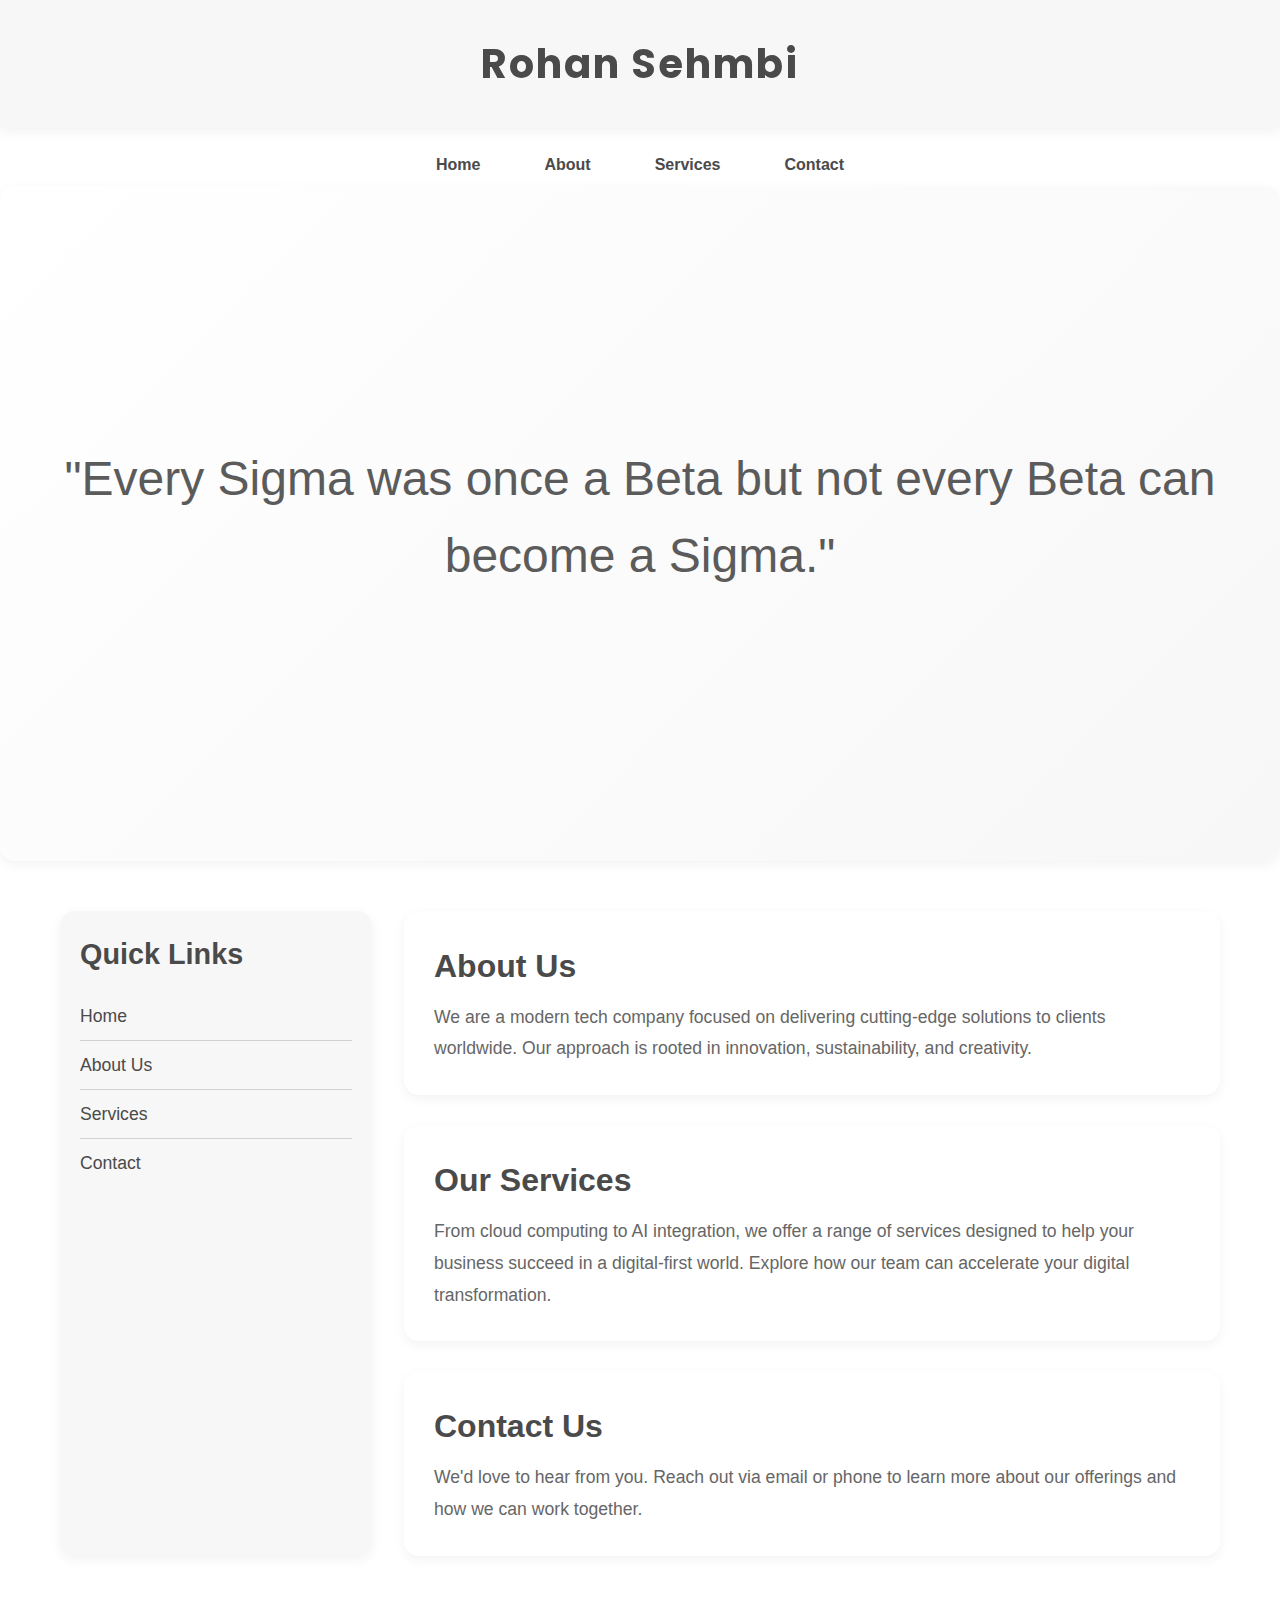
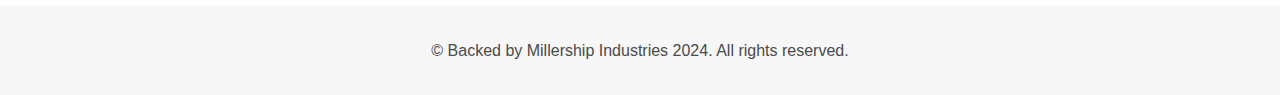
==== index.html @ 0bed46d4 "Update index.html" ====
<!DOCTYPE html>
<html lang="en">
<head>
    <meta charset="UTF-8">
    <meta name="viewport" content="width=device-width, initial-scale=1.0">
    <meta http-equiv="X-UA-Compatible" content="ie=edge">
    <title>Rohan Sehmbi</title>
    
    <!-- Google Fonts -->
    <link href="https://fonts.googleapis.com/css2?family=Poppins:wght@700&display=swap" rel="stylesheet">
    
    <style>
        /* Root Variables */
        :root {
            --primary-color: #FFFFFF;
            --secondary-color: #F7F7F7;
            --accent-color: #4A4A4A;
            --light-gray: #eaeaea;
            --border-color: #D1D1D1;
            --box-shadow: 0px 4px 12px rgba(0, 0, 0, 0.05);
            --transition-speed: 0.4s ease;
        }

        * {
            margin: 0;
            padding: 0;
            box-sizing: border-box;
        }

        body {
            font-family: 'Montserrat', sans-serif;
            background-color: var(--primary-color);
            color: var(--accent-color);
            line-height: 1.6;
        }

        /* Layout Styles */
        header {
            background: var(--secondary-color);
            padding: 2rem;
            text-align: center;
            box-shadow: var(--box-shadow);
            position: sticky;
            top: 0;
            z-index: 1000;
        }

        header h1 {
            font-family: 'Poppins', sans-serif;
            font-weight: 700;
            font-size: 2.5rem;
            color: var(--accent-color);
            letter-spacing: 0.05em;
        }

        /* Navigation */
        nav {
            display: flex;
            justify-content: center;
            gap: 2rem;
            margin-top: 1rem;
        }

        nav a {
            color: var(--accent-color);
            text-decoration: none;
            font-weight: 700;
            padding: 0.5rem 1rem;
            border-radius: 25px;
            transition: background-color var(--transition-speed);
        }

        nav a:hover {
            background-color: var(--light-gray);
        }

        /* Hero Section */
        .hero {
            height: 75vh;
            display: flex;
            align-items: center;
            justify-content: center;
            background: linear-gradient(135deg, var(--primary-color), var(--secondary-color));
            padding: 0 20px;
            position: relative;
        }

        .hero h2 {
            font-size: 3rem;
            font-weight: 400;
            color: var(--accent-color);
            text-align: center;
            opacity: 0.9; /* Less fading for better readability */
        }

        /* Wolf Animation */
        .wolf {
            width: 100px; /* Adjust width as needed */
            height: 100px; /* Adjust height as needed */
            background: url('path/to/wolf-image.png') no-repeat center / contain; /* Replace with actual image URL */
            animation: pulse 2s infinite;
            position: absolute; /* Positioning for better placement */
            bottom: 20%; /* Adjust vertical placement */
            left: 50%; /* Center horizontally */
            transform: translateX(-50%); /* Center horizontally */
        }

        @keyframes pulse {
            0%, 100% {
                transform: scale(1);
            }
            50% {
                transform: scale(1.1);
            }
        }

        /* Main Content Area */
        .container {
            max-width: 1200px;
            margin: 50px auto;
            padding: 0 20px;
            display: flex;
            justify-content: space-between;
            gap: 2rem;
        }

        /* Left Sidebar */
        aside {
            flex: 1;
            background: var(--secondary-color);
            padding: 20px;
            border-radius: 15px;
            box-shadow: var(--box-shadow);
        }

        aside h3 {
            font-size: 1.8rem;
            margin-bottom: 15px;
            color: var(--accent-color);
        }

        aside ul {
            list-style: none;
            padding: 0;
        }

        aside ul li {
            padding: 10px 0;
            border-bottom: 1px solid var(--border-color);
            font-size: 1.1rem;
        }

        aside ul li:last-child {
            border-bottom: none;
        }

        /* Main Content */
        .content {
            flex: 3;
            display: flex;
            flex-direction: column;
            gap: 30px;
        }

        section {
            background: var(--primary-color);
            padding: 30px;
            border-radius: 15px;
            box-shadow: var(--box-shadow);
            transition: transform var(--transition-speed);
        }

        section:hover {
            transform: translateY(-5px);
        }

        section h2 {
            font-size: 2rem;
            margin-bottom: 10px;
        }

        section p {
            font-size: 1.1rem;
            color: #666;
            line-height: 1.8;
        }

        /* Footer */
        footer {
            background: var(--secondary-color);
            padding: 2rem;
            text-align: center;
            margin-top: 50px;
            box-shadow: var(--box-shadow);
        }

        footer p {
            font-size: 1rem;
            color: var(--accent-color);
        }

        /* Responsive Layout */
        @media (max-width: 768px) {
            .container {
                flex-direction: column;
            }

            aside {
                order: 2;
            }
        }
    </style>
</head>
<body>

    <!-- Header -->
    <header id="top">
        <h1>Rohan Sehmbi</h1>
    </header>

    <!-- Navigation Bar -->
    <nav>
        <a href="#home">Home</a>
        <a href="#about">About</a>
        <a href="#services">Services</a>
        <a href="#contact">Contact</a>
    </nav>

    <!-- Hero Section -->
    <section class="hero" id="home">
        <h2>"Every Sigma was once a Beta but not every Beta can become a Sigma."</h2>
        <div class="wolf"></div> <!-- Wolf image integrated here -->
    </section>

    <!-- Main Content Area -->
    <div class="container">
        <!-- Left Sidebar -->
        <aside>
            <h3>Quick Links</h3>
            <ul>
                <li>Home</li>
                <li>About Us</li>
                <li>Services</li>
                <li>Contact</li>
            </ul>
        </aside>

        <!-- Main Content -->
        <div class="content">
            <section id="about">
                <h2>About Us</h2>
                <p>We are a modern tech company focused on delivering cutting-edge solutions to clients worldwide. Our approach is rooted in innovation, sustainability, and creativity.</p>
            </section>

            <section id="services">
                <h2>Our Services</h2>
                <p>From cloud computing to AI integration, we offer a range of services designed to help your business succeed in a digital-first world. Explore how our team can accelerate your digital transformation.</p>
            </section>

            <section id="contact">
                <h2>Contact Us</h2>
                <p>We'd love to hear from you. Reach out via email or phone to learn more about our offerings and how we can work together.</p>
            </section>
        </div>
    </div>

    <!-- Footer -->
    <footer>
        <p>&copy; Backed by Millership Industries 2024. All rights reserved.</p>
    </footer>

</body>
</html>
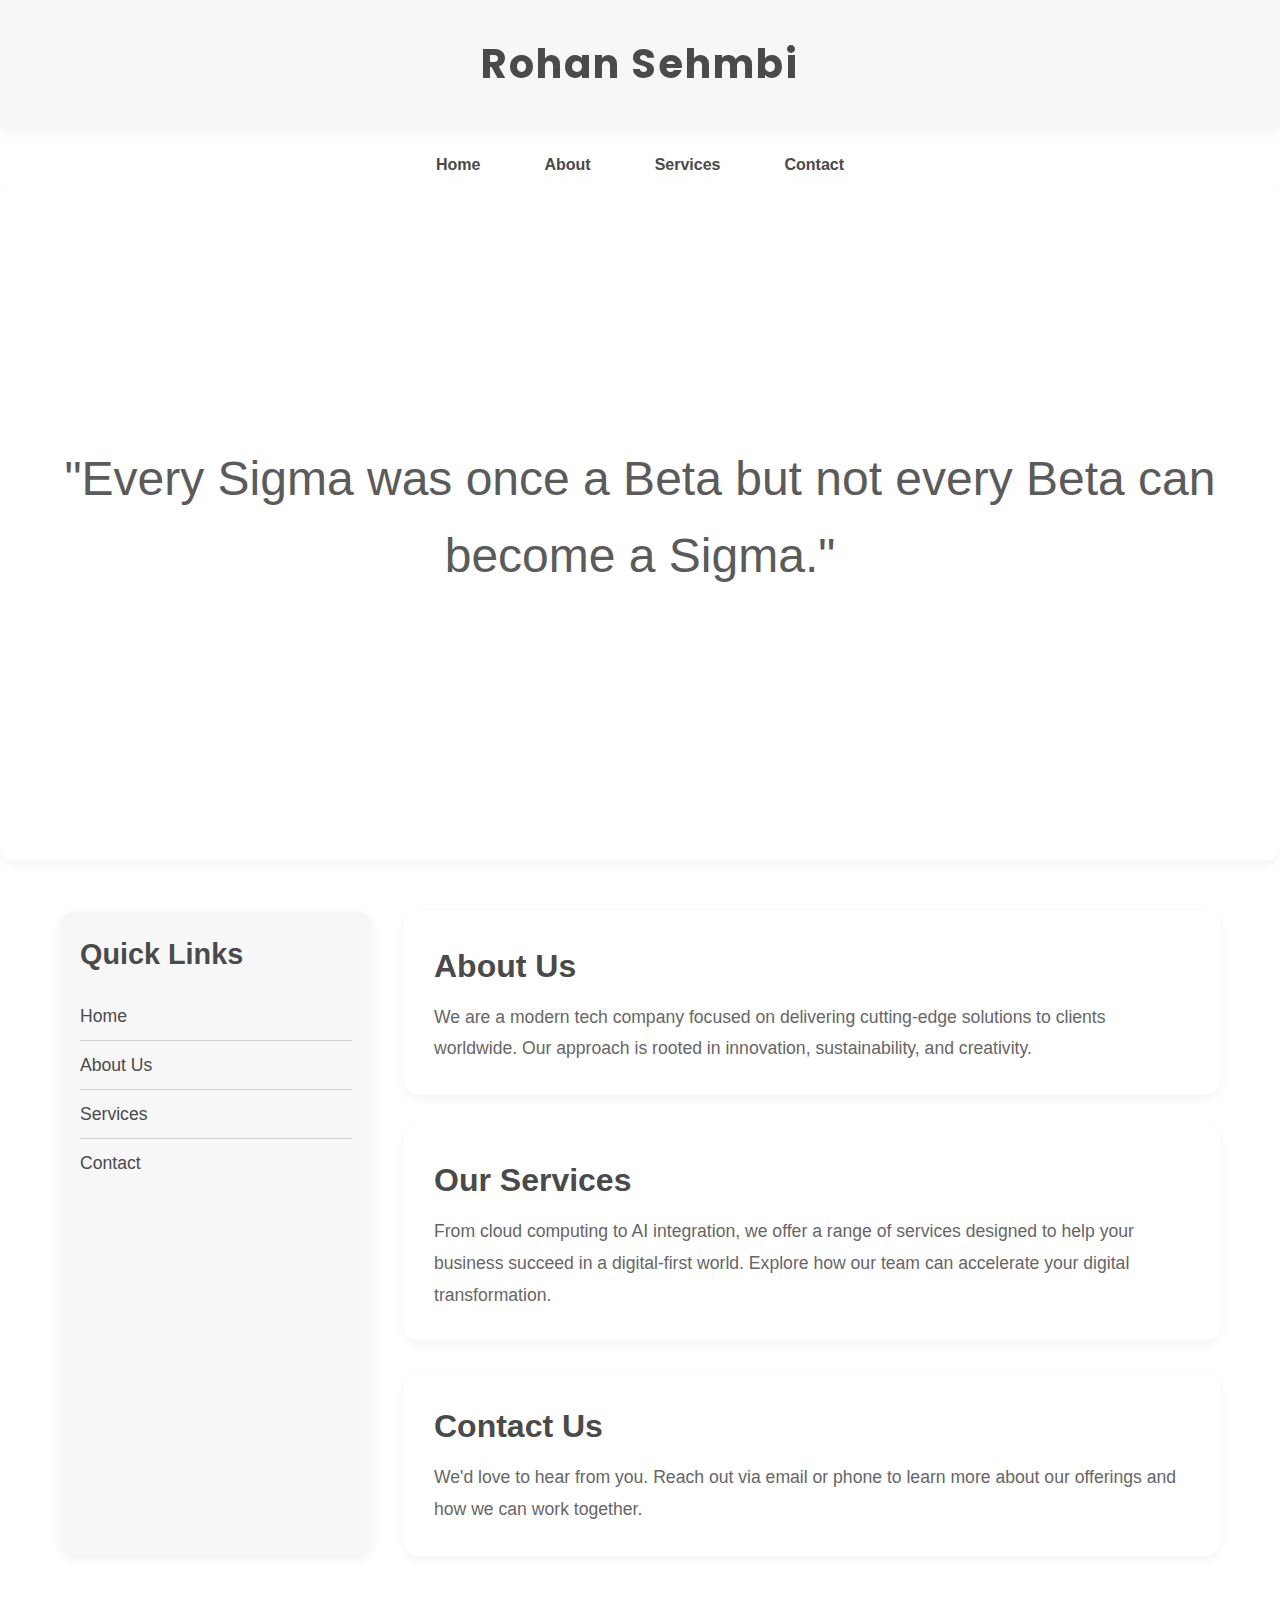
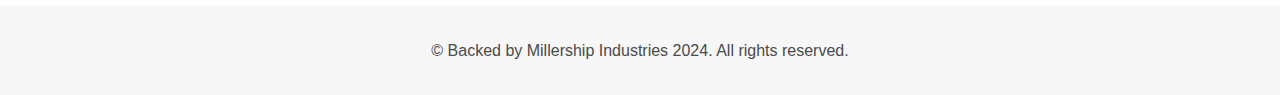
==== commit b4446ba9: "Update index.html" ====
--- a/index.html
+++ b/index.html
@@ -80,9 +80,8 @@
             display: flex;
             align-items: center;
             justify-content: center;
-            background: linear-gradient(135deg, var(--primary-color), var(--secondary-color));
+            position: relative;
             padding: 0 20px;
-            position: relative;
         }
 
         .hero h2 {
@@ -91,27 +90,20 @@
             color: var(--accent-color);
             text-align: center;
             opacity: 0.9; /* Less fading for better readability */
-        }
-
-        /* Wolf Animation */
+            z-index: 1; /* Ensure text is above the background */
+        }
+
+        /* Wolf Image */
         .wolf {
-            width: 100px; /* Adjust width as needed */
-            height: 100px; /* Adjust height as needed */
-            background: url('path/to/wolf-image.png') no-repeat center / contain; /* Replace with actual image URL */
-            animation: pulse 2s infinite;
-            position: absolute; /* Positioning for better placement */
-            bottom: 20%; /* Adjust vertical placement */
-            left: 50%; /* Center horizontally */
-            transform: translateX(-50%); /* Center horizontally */
-        }
-
-        @keyframes pulse {
-            0%, 100% {
-                transform: scale(1);
-            }
-            50% {
-                transform: scale(1.1);
-            }
+            background-image: url('https://t3.ftcdn.net/jpg/05/55/79/96/360_F_555799679_wN07UXTYUdeBPJeb5quYBAloxJ9Wafdn.jpg'); /* New wolf image URL */
+            background-size: cover;
+            background-position: center;
+            position: absolute; /* Positioned absolutely within the hero section */
+            top: 0; /* Aligns to the top of the section */
+            left: 0; /* Aligns to the left of the section */
+            width: 100%; /* Full width */
+            height: 100%; /* Full height */
+            z-index: -1; /* Places the image behind the text */
         }
 
         /* Main Content Area */
@@ -271,5 +263,3 @@
 
 </body>
 </html>
-
-
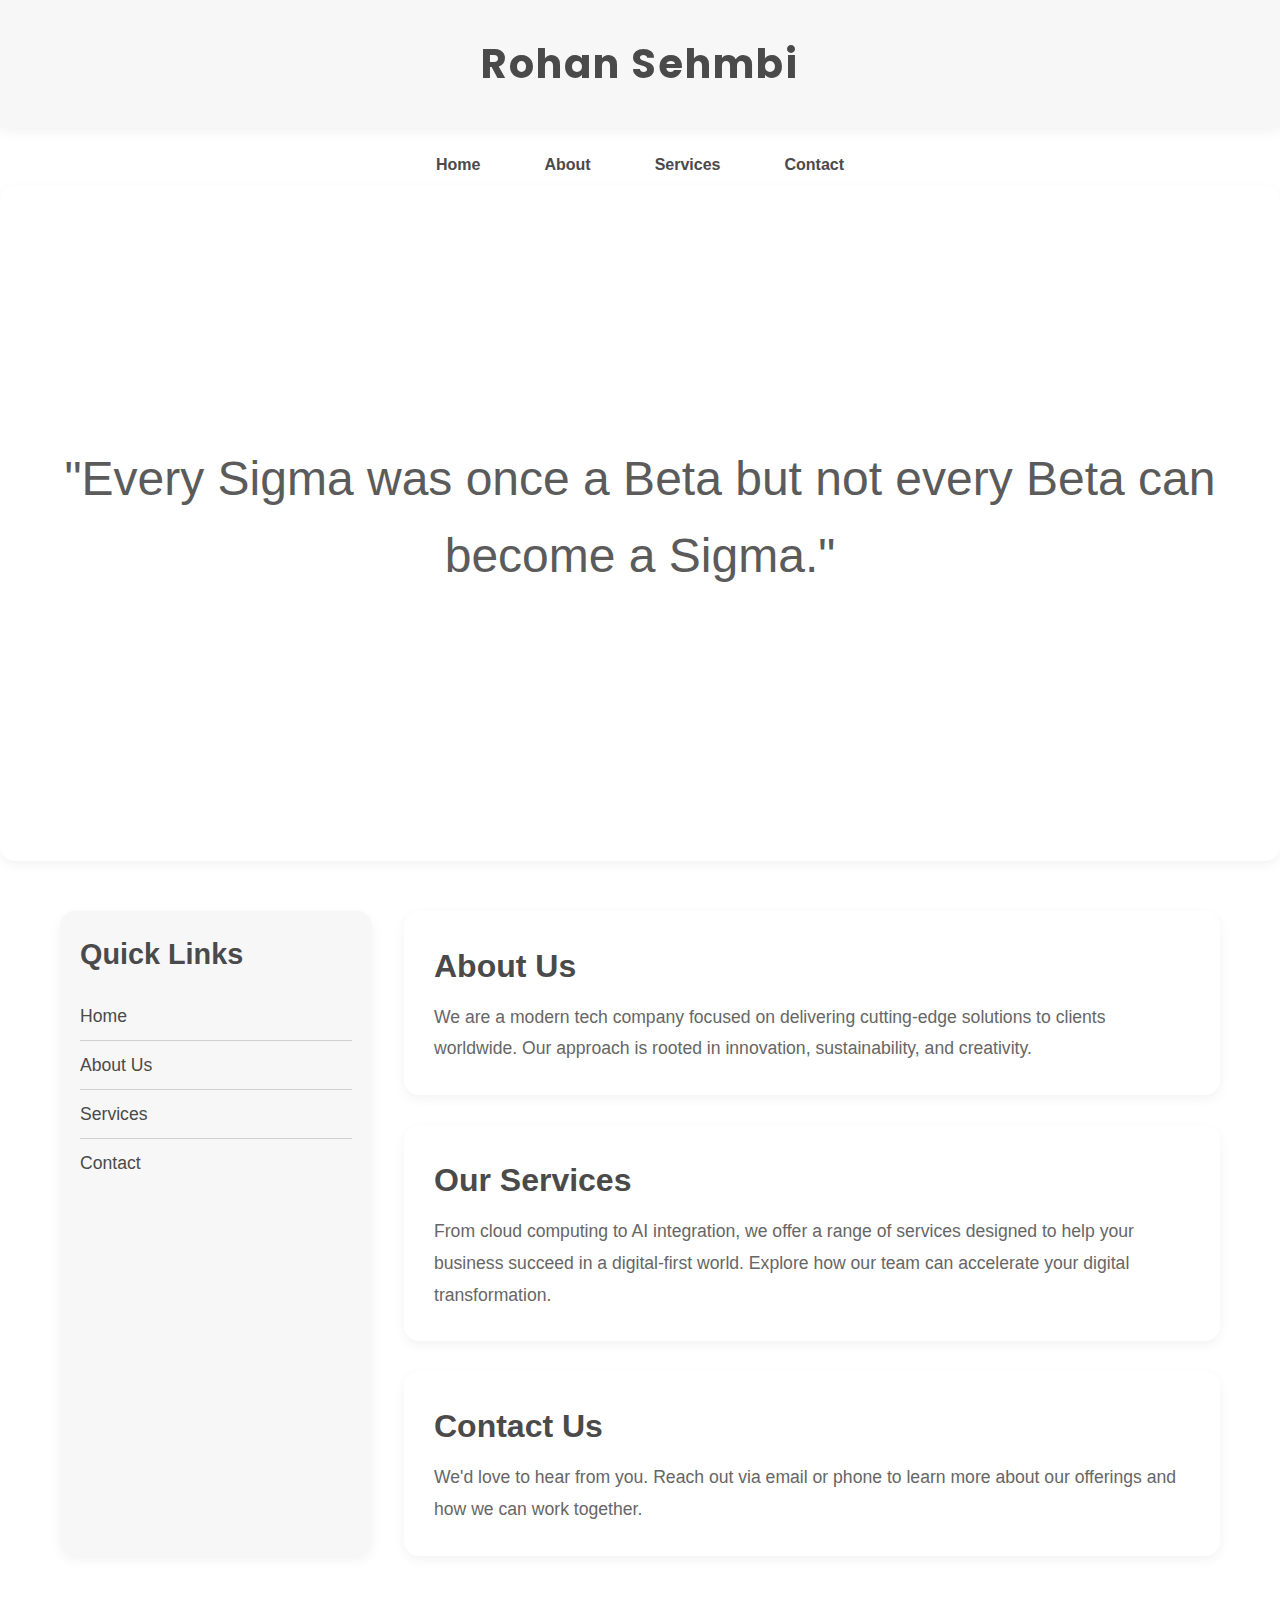
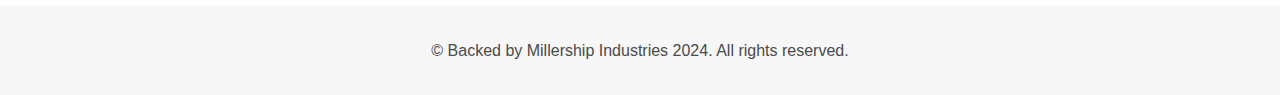
==== commit aec084a7: "Update index.html" ====
--- a/index.html
+++ b/index.html
@@ -155,11 +155,9 @@
         }
 
         section {
-            background: var(--primary-color);
             padding: 30px;
             border-radius: 15px;
             box-shadow: var(--box-shadow);
-            transition: transform var(--transition-speed);
         }
 
         section:hover {
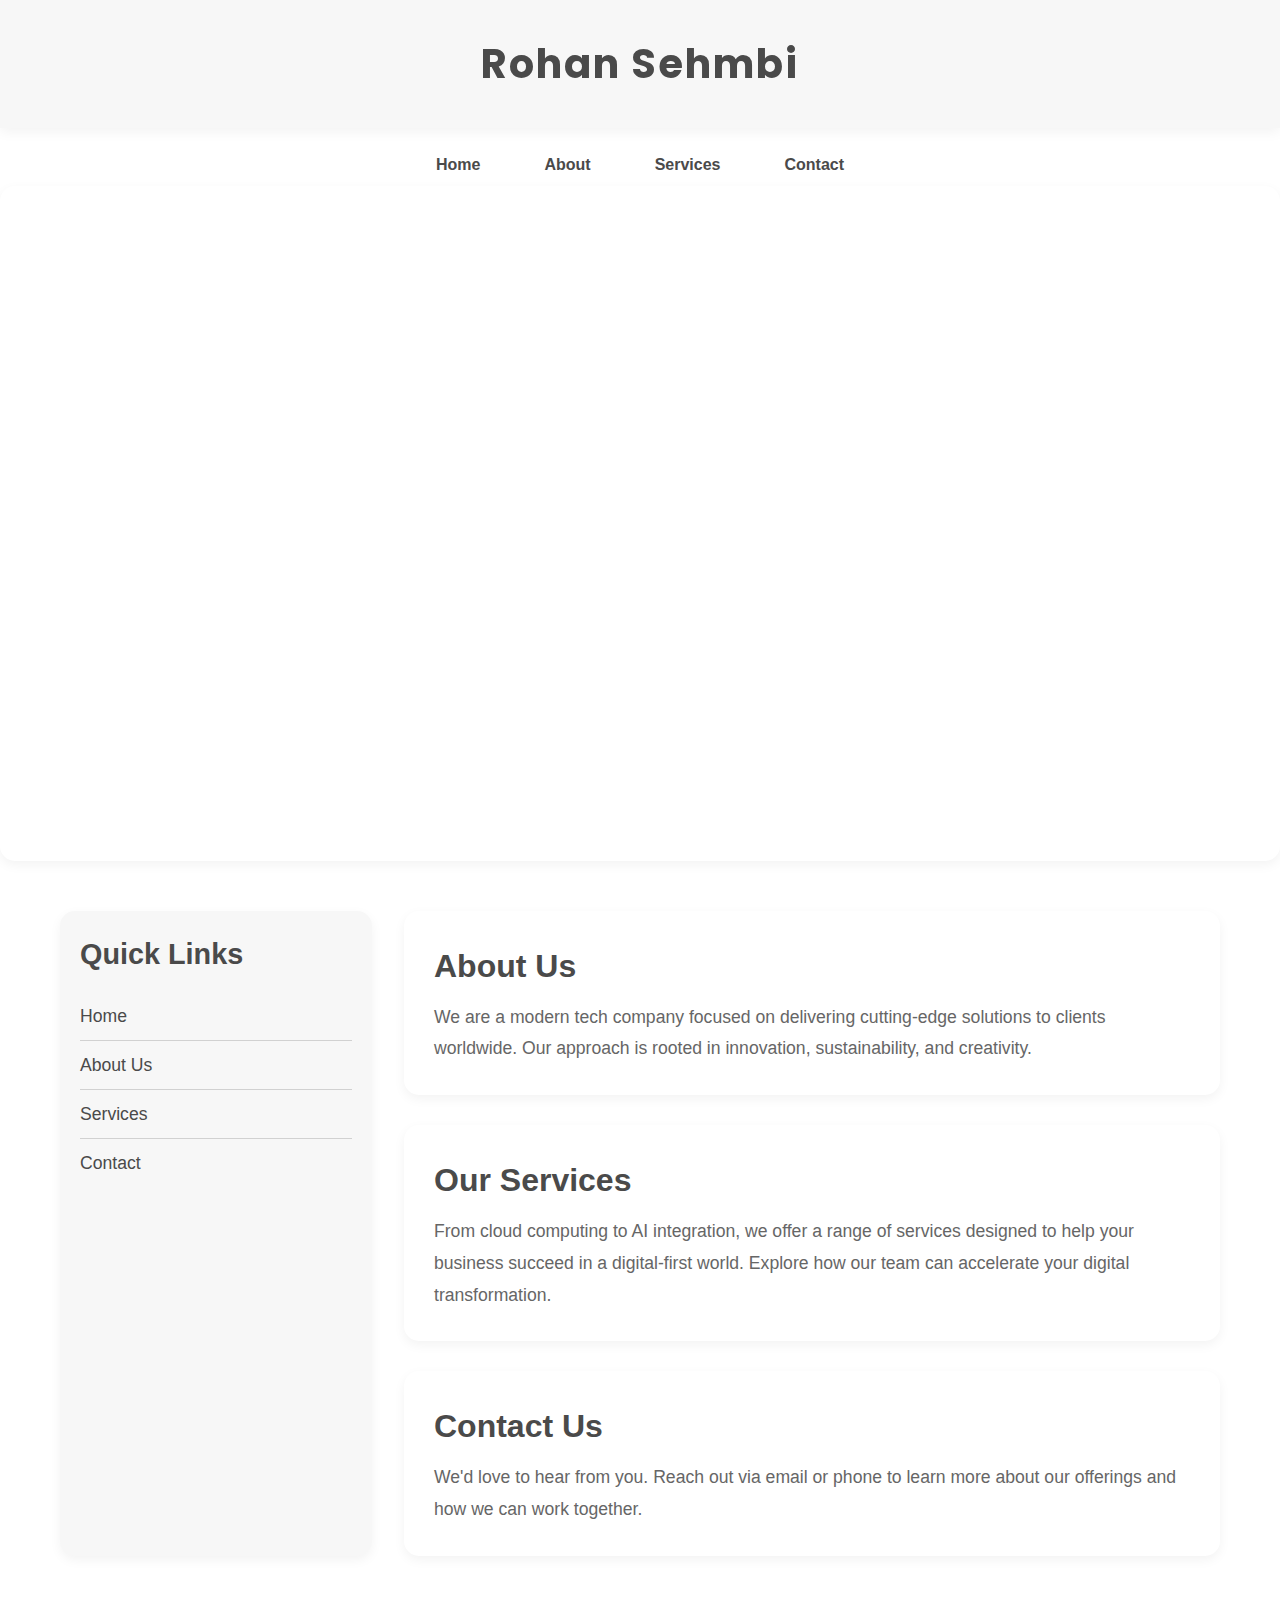
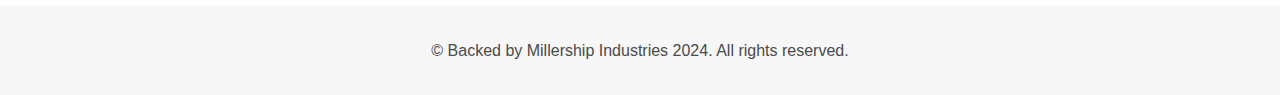
==== commit b577aa5c: "Update index.html" ====
--- a/index.html
+++ b/index.html
@@ -218,7 +218,7 @@
 
     <!-- Hero Section -->
     <section class="hero" id="home">
-        <h2>"Every Sigma was once a Beta but not every Beta can become a Sigma."</h2>
+        <h2 style="color: white;">"Every Sigma was once a Beta but not every Beta can become a Sigma."</h2>
         <div class="wolf"></div> <!-- Wolf image integrated here -->
     </section>
 
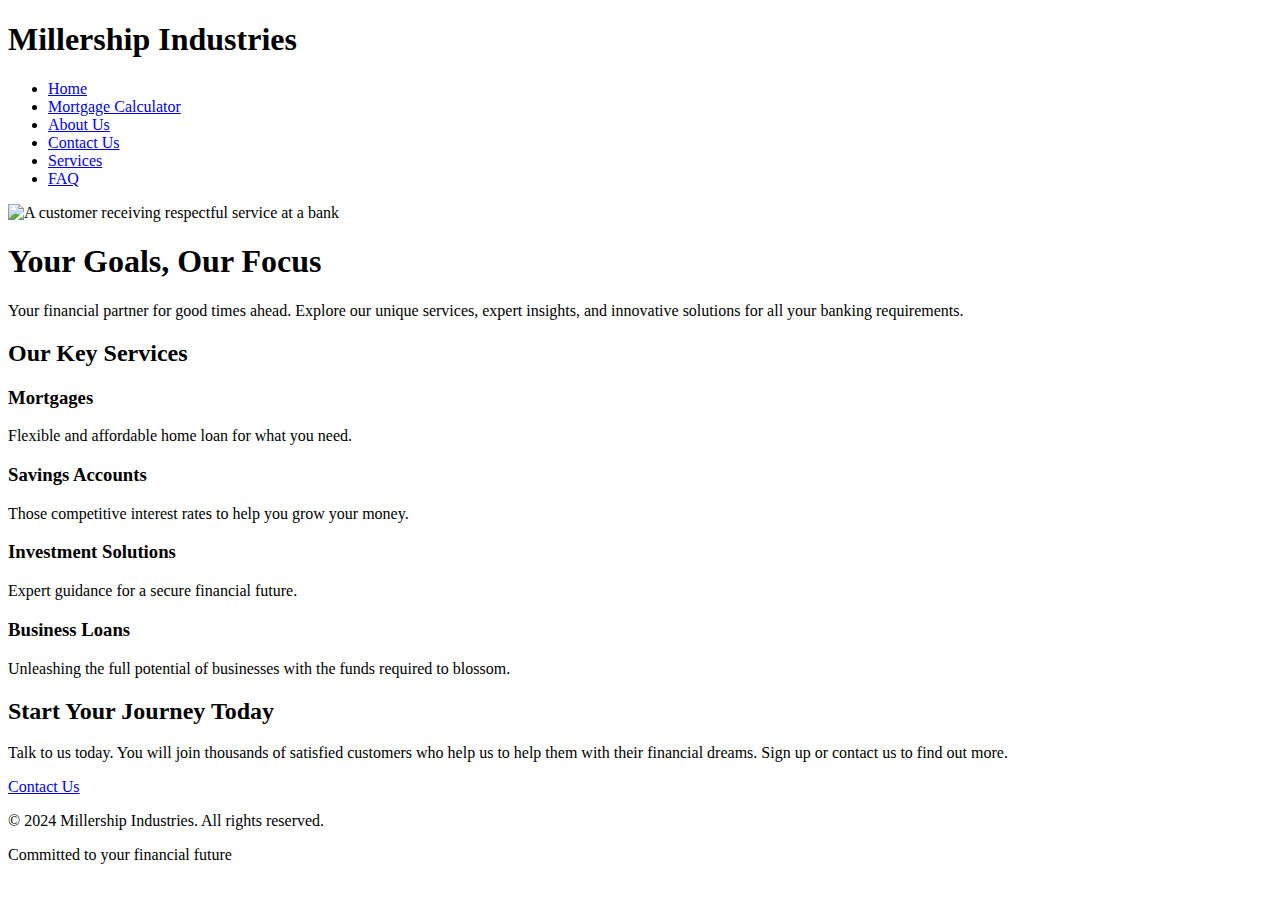
==== commit 13f95b37: "Add files via upload" ====
--- a/index.html
+++ b/index.html
@@ -1,263 +1,79 @@
-<!DOCTYPE html>
-<html lang="en">
-<head>
-    <meta charset="UTF-8">
-    <meta name="viewport" content="width=device-width, initial-scale=1.0">
-    <meta http-equiv="X-UA-Compatible" content="ie=edge">
-    <title>Rohan Sehmbi</title>
-    
-    <!-- Google Fonts -->
-    <link href="https://fonts.googleapis.com/css2?family=Poppins:wght@700&display=swap" rel="stylesheet">
-    
-    <style>
-        /* Root Variables */
-        :root {
-            --primary-color: #FFFFFF;
-            --secondary-color: #F7F7F7;
-            --accent-color: #4A4A4A;
-            --light-gray: #eaeaea;
-            --border-color: #D1D1D1;
-            --box-shadow: 0px 4px 12px rgba(0, 0, 0, 0.05);
-            --transition-speed: 0.4s ease;
-        }
-
-        * {
-            margin: 0;
-            padding: 0;
-            box-sizing: border-box;
-        }
-
-        body {
-            font-family: 'Montserrat', sans-serif;
-            background-color: var(--primary-color);
-            color: var(--accent-color);
-            line-height: 1.6;
-        }
-
-        /* Layout Styles */
-        header {
-            background: var(--secondary-color);
-            padding: 2rem;
-            text-align: center;
-            box-shadow: var(--box-shadow);
-            position: sticky;
-            top: 0;
-            z-index: 1000;
-        }
-
-        header h1 {
-            font-family: 'Poppins', sans-serif;
-            font-weight: 700;
-            font-size: 2.5rem;
-            color: var(--accent-color);
-            letter-spacing: 0.05em;
-        }
-
-        /* Navigation */
-        nav {
-            display: flex;
-            justify-content: center;
-            gap: 2rem;
-            margin-top: 1rem;
-        }
-
-        nav a {
-            color: var(--accent-color);
-            text-decoration: none;
-            font-weight: 700;
-            padding: 0.5rem 1rem;
-            border-radius: 25px;
-            transition: background-color var(--transition-speed);
-        }
-
-        nav a:hover {
-            background-color: var(--light-gray);
-        }
-
-        /* Hero Section */
-        .hero {
-            height: 75vh;
-            display: flex;
-            align-items: center;
-            justify-content: center;
-            position: relative;
-            padding: 0 20px;
-        }
-
-        .hero h2 {
-            font-size: 3rem;
-            font-weight: 400;
-            color: var(--accent-color);
-            text-align: center;
-            opacity: 0.9; /* Less fading for better readability */
-            z-index: 1; /* Ensure text is above the background */
-        }
-
-        /* Wolf Image */
-        .wolf {
-            background-image: url('https://t3.ftcdn.net/jpg/05/55/79/96/360_F_555799679_wN07UXTYUdeBPJeb5quYBAloxJ9Wafdn.jpg'); /* New wolf image URL */
-            background-size: cover;
-            background-position: center;
-            position: absolute; /* Positioned absolutely within the hero section */
-            top: 0; /* Aligns to the top of the section */
-            left: 0; /* Aligns to the left of the section */
-            width: 100%; /* Full width */
-            height: 100%; /* Full height */
-            z-index: -1; /* Places the image behind the text */
-        }
-
-        /* Main Content Area */
-        .container {
-            max-width: 1200px;
-            margin: 50px auto;
-            padding: 0 20px;
-            display: flex;
-            justify-content: space-between;
-            gap: 2rem;
-        }
-
-        /* Left Sidebar */
-        aside {
-            flex: 1;
-            background: var(--secondary-color);
-            padding: 20px;
-            border-radius: 15px;
-            box-shadow: var(--box-shadow);
-        }
-
-        aside h3 {
-            font-size: 1.8rem;
-            margin-bottom: 15px;
-            color: var(--accent-color);
-        }
-
-        aside ul {
-            list-style: none;
-            padding: 0;
-        }
-
-        aside ul li {
-            padding: 10px 0;
-            border-bottom: 1px solid var(--border-color);
-            font-size: 1.1rem;
-        }
-
-        aside ul li:last-child {
-            border-bottom: none;
-        }
-
-        /* Main Content */
-        .content {
-            flex: 3;
-            display: flex;
-            flex-direction: column;
-            gap: 30px;
-        }
-
-        section {
-            padding: 30px;
-            border-radius: 15px;
-            box-shadow: var(--box-shadow);
-        }
-
-        section:hover {
-            transform: translateY(-5px);
-        }
-
-        section h2 {
-            font-size: 2rem;
-            margin-bottom: 10px;
-        }
-
-        section p {
-            font-size: 1.1rem;
-            color: #666;
-            line-height: 1.8;
-        }
-
-        /* Footer */
-        footer {
-            background: var(--secondary-color);
-            padding: 2rem;
-            text-align: center;
-            margin-top: 50px;
-            box-shadow: var(--box-shadow);
-        }
-
-        footer p {
-            font-size: 1rem;
-            color: var(--accent-color);
-        }
-
-        /* Responsive Layout */
-        @media (max-width: 768px) {
-            .container {
-                flex-direction: column;
-            }
-
-            aside {
-                order: 2;
-            }
-        }
-    </style>
-</head>
-<body>
-
-    <!-- Header -->
-    <header id="top">
-        <h1>Rohan Sehmbi</h1>
-    </header>
-
-    <!-- Navigation Bar -->
-    <nav>
-        <a href="#home">Home</a>
-        <a href="#about">About</a>
-        <a href="#services">Services</a>
-        <a href="#contact">Contact</a>
-    </nav>
-
-    <!-- Hero Section -->
-    <section class="hero" id="home">
-        <h2 style="color: white;">"Every Sigma was once a Beta but not every Beta can become a Sigma."</h2>
-        <div class="wolf"></div> <!-- Wolf image integrated here -->
-    </section>
-
-    <!-- Main Content Area -->
-    <div class="container">
-        <!-- Left Sidebar -->
-        <aside>
-            <h3>Quick Links</h3>
-            <ul>
-                <li>Home</li>
-                <li>About Us</li>
-                <li>Services</li>
-                <li>Contact</li>
-            </ul>
-        </aside>
-
-        <!-- Main Content -->
-        <div class="content">
-            <section id="about">
-                <h2>About Us</h2>
-                <p>We are a modern tech company focused on delivering cutting-edge solutions to clients worldwide. Our approach is rooted in innovation, sustainability, and creativity.</p>
-            </section>
-
-            <section id="services">
-                <h2>Our Services</h2>
-                <p>From cloud computing to AI integration, we offer a range of services designed to help your business succeed in a digital-first world. Explore how our team can accelerate your digital transformation.</p>
-            </section>
-
-            <section id="contact">
-                <h2>Contact Us</h2>
-                <p>We'd love to hear from you. Reach out via email or phone to learn more about our offerings and how we can work together.</p>
-            </section>
-        </div>
-    </div>
-
-    <!-- Footer -->
-    <footer>
-        <p>&copy; Backed by Millership Industries 2024. All rights reserved.</p>
-    </footer>
-
-</body>
-</html>
+<!DOCTYPE html>
+<html lang="en">
+<head>
+  <meta charset="UTF-8">
+  <meta name="viewport" content="width=device-width, initial-scale=1.0">
+  <title>Millership Industries</title>
+  <link rel="stylesheet" href="style.css">
+</head>
+<body>
+
+  <!-- Header -->
+  <header>
+    <div class="logo">
+      <h1>Millership Industries</h1>
+    </div>
+    <nav class="navbar">
+      <ul>
+        <li><a href="home.html">Home</a></li>
+        <li><a href="mortgage.html">Mortgage Calculator</a></li>
+        <li><a href="about.html">About Us</a></li>
+        <li><a href="contact.html">Contact Us</a></li>
+        <li><a href="services.html">Services</a></li>
+        <li><a href="faq.html">FAQ</a></li>
+      </ul>
+    </nav>
+  </header>
+
+  <!-- Main Content -->
+  <main>
+    
+    <!-- Hero Section -->
+    <section class="hero">
+      <img src="pic.jpg" alt="A customer receiving respectful service at a bank" class="hero-image">
+      <div class="hero-text">
+        <h1>Your Goals, Our Focus</h1>
+        <p>Your financial partner for good times ahead. Explore our unique services, expert insights, and innovative solutions for all your banking requirements.</p>
+      </div>
+    </section>
+
+    <!-- Services Section -->
+    <section class="services">
+      <h2>Our Key Services</h2>
+      <div class="service-cards">
+        <div class="service-card">
+          <h3>Mortgages</h3>
+          <p>Flexible and affordable home loan for what you need.</p>
+        </div>
+        <div class="service-card">
+          <h3>Savings Accounts</h3>
+          <p>Those competitive interest rates to help you grow your money.</p>
+        </div>
+        <div class="service-card">
+          <h3>Investment Solutions</h3>
+          <p>Expert guidance for a secure financial future.</p>
+        </div>
+        <div class="service-card">
+          <h3>Business Loans</h3>
+          <p>Unleashing the full potential of businesses with the funds required to blossom.</p>
+        </div>
+      </div>
+    </section>
+
+    <!-- CTA Section -->
+    <section class="cta">
+      <h2>Start Your Journey Today</h2>
+      <p>Talk to us today. You will join thousands of satisfied customers who help us to help them with their financial dreams. Sign up or contact us to find out more.</p>
+      <a href="contact.html" class="button">Contact Us</a>
+    </section>
+    
+  </main>
+
+  <!-- Footer -->
+  <footer>
+    <p>&copy; 2024 Millership Industries. All rights reserved.</p>
+    <p>Committed to your financial future</p>
+  </footer>
+
+</body>
+</html>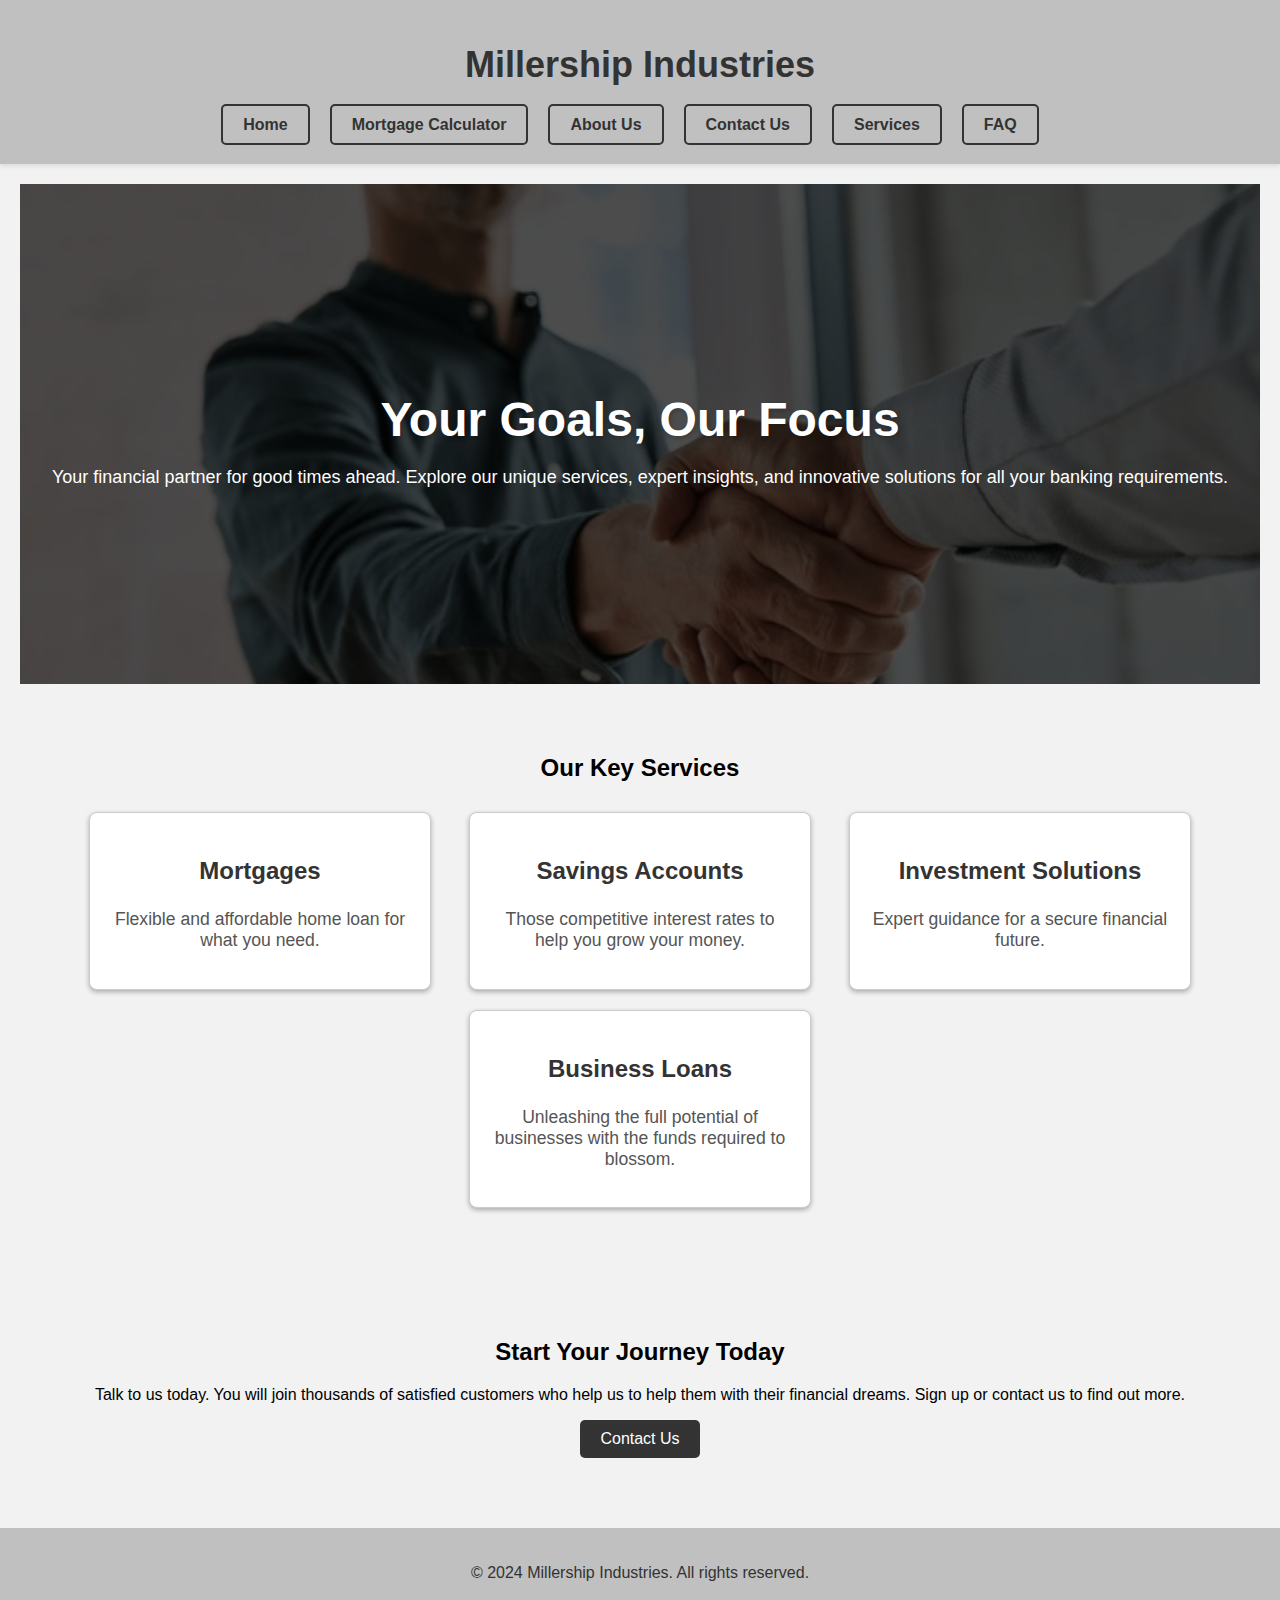
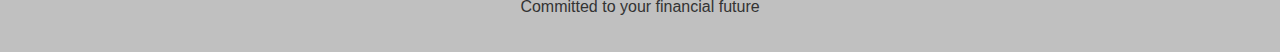
==== commit 0600d9b7: "Update index.html" ====
--- a/index.html
+++ b/index.html
@@ -15,7 +15,7 @@
     </div>
     <nav class="navbar">
       <ul>
-        <li><a href="home.html">Home</a></li>
+        <li><a href="index.html">Home</a></li>
         <li><a href="mortgage.html">Mortgage Calculator</a></li>
         <li><a href="about.html">About Us</a></li>
         <li><a href="contact.html">Contact Us</a></li>
@@ -76,4 +76,4 @@
   </footer>
 
 </body>
-</html>+</html>
--- a/style.css
+++ b/style.css
@@ -0,0 +1,296 @@
+body {
+    font-family: Arial, sans-serif;
+    margin: 0;
+    padding: 0;
+    background-color: #F2F2F2; /* Light Gray */
+}
+
+/* Header */
+header {
+    background-color: #C0C0C0; /* Silver */
+    color: #333333; /* Dark Gray */
+    padding: 20px;
+    box-shadow: 0px 2px 5px rgba(0, 0, 0, 0.1);
+}
+
+.logo h1 {
+    text-align: center;
+    font-size: 36px;
+    font-weight: bold;
+    color: #333333;
+    margin-bottom: 20px;
+}
+
+/* Navigation Bar */
+nav {
+    background-color: #C0C0C0;
+    padding: 10px;
+}
+
+nav ul {
+    list-style-type: none;
+    margin: 0;
+    padding: 0;
+    display: flex;
+    justify-content: center;
+}
+
+nav li {
+    margin-right: 20px;
+}
+
+nav a {
+    color: #333333;
+    text-decoration: none;
+    font-weight: bold;
+    padding: 10px 20px;
+    border: 2px solid #333333;
+    border-radius: 5px;
+    transition: background-color 0.3s, color 0.3s;
+}
+
+nav a:hover {
+    background-color: #333333;
+    color: #fff;
+}
+
+/* Main Content */
+main {
+    padding: 20px;
+}
+
+/* Hero Section */
+.hero {
+    position: relative;
+    height: 500px;
+    background-image: url('hero-image.jpg');
+    background-size: cover;
+    background-position: center;
+    display: flex;
+    align-items: center;
+    justify-content: center;
+    color: #fff;
+    text-align: center;
+    background-color: rgba(0, 0, 0, 0.7);
+}
+
+.hero-image {
+    width: 100%;
+    height: 100%;
+    position: absolute;
+    top: 0;
+    left: 0;
+    object-fit: cover;
+    z-index: -1;
+}
+
+.hero-text {
+    position: relative;
+    z-index: 1;
+}
+
+.hero h1 {
+    font-size: 48px;
+    margin-bottom: 20px;
+    text-shadow: 2px 2px 4px rgba(0, 0, 0, 0.2);
+}
+
+.hero p {
+    font-size: 18px;
+    margin-bottom: 20px;
+}
+
+/* Buttons */
+.hero a,
+.button {
+    background-color: #333333;
+    color: #fff;
+    padding: 10px 20px;
+    border-radius: 5px;
+    text-decoration: none;
+    display: inline-block;
+    cursor: pointer;
+    transition: background-color 0.3s ease;
+}
+
+.hero a:hover,
+.button:hover {
+    background-color: #555;
+}
+
+/* Calculator Section */
+.calculator {
+    padding: 40px;
+    background-color: #fff;
+    border: 1px solid #ccc;
+    border-radius: 10px;
+    margin: 20px auto;
+    max-width: 600px;
+    box-shadow: 0 2px 5px rgba(0, 0, 0, 0.1);
+}
+
+.calculator h2 {
+    text-align: center;
+    margin-bottom: 20px;
+    font-size: 24px;
+    color: #333;
+}
+
+.form-group {
+    margin-bottom: 20px;
+}
+
+label {
+    display: block;
+    margin-bottom: 8px;
+    font-weight: bold;
+    color: #555;
+}
+
+input[type="number"] {
+    padding: 10px;
+    border: 1px solid #ccc;
+    border-radius: 5px;
+    width: 100%;
+    box-sizing: border-box;
+    font-size: 16px;
+    transition: border-color 0.3s ease;
+}
+
+input[type="number"]:focus {
+    border-color: #666;
+    outline: none;
+}
+
+/* Calculate Button with Hover Effect */
+button {
+    margin: 20px auto;
+    background-color: #333;
+    color: #fff;
+    padding: 12px 25px;
+    border: none;
+    border-radius: 5px;
+    font-size: 16px;
+    transition: background-color 0.3s ease, transform 0.3s ease;
+}
+
+/* Hover Effect for the Calculate Button */
+button:hover {
+    background-color: #555; /* Change the background color when hovered */
+    transform: scale(1.05);  /* Slightly increase the button size */
+}
+
+/* Services Section */
+.services {
+    background-color: #F2F2F2;
+    padding: 50px;
+    text-align: center;
+}
+
+.service-cards {
+    display: flex;
+    justify-content: space-around;
+    flex-wrap: wrap;
+}
+
+.service-card {
+    border: 1px solid #ccc;
+    padding: 20px;
+    margin: 10px;
+    width: 300px;
+    box-shadow: 0 2px 5px rgba(0, 0, 0, 0.3);
+    background-color: #fff;
+    border-radius: 8px;
+    transition: transform 0.3s ease, box-shadow 0.3s ease;
+    cursor: pointer;
+}
+
+.service-card:hover {
+    transform: translateY(-10px); /* Lifts the card */
+    box-shadow: 0 8px 15px rgba(0, 0, 0, 0.2); /* Adds a shadow effect */
+}
+
+.service-card h3 {
+    font-size: 1.5em;
+    color: #333;
+}
+
+.service-card p {
+    font-size: 1.1em;
+    color: #555;
+}
+
+/* Call-to-Action Section */
+.cta {
+    background-color: #F2F2F2;
+    padding: 50px;
+    text-align: center;
+}
+
+/* FAQ Section Styling */
+.faq {
+    padding: 40px;
+    background-color: white;
+    margin: 40px 10%;
+    border-radius: 8px;
+    box-shadow: 0px 4px 15px rgba(0, 0, 0, 0.1);
+}
+
+.faq-item {
+    margin-bottom: 25px;
+    padding: 20px;
+    border: 1px solid #ddd;
+    border-radius: 5px;
+    background-color: #fafafa;
+    transition: background-color 0.3s ease;
+}
+
+.faq-item:hover {
+    background-color: #f1f1f1; /* Light hover effect */
+}
+
+.faq-item h3 {
+    font-size: 1.5em;
+    margin-bottom: 10px;
+    color: #333;
+}
+
+.faq-item p {
+    font-size: 1.1em;
+    color: #555;
+}
+
+/* Hide FAQ answers initially */
+.faq-answer {
+    display: none; /* Hide FAQ answers by default */
+}
+
+/* Footer */
+footer {
+    background-color: #C0C0C0; /* Same gray as header and navigation */
+    color: #333333;
+    text-align: center;
+    padding: 20px;
+}
+
+/* Progress Bar */
+#progressBar {
+    width: 100%;
+    background-color: #e0e0e0;
+    height: 20px;
+    border-radius: 10px;
+    margin-top: 20px;
+}
+
+#progressBarInner {
+    height: 100%;
+    width: 0%;
+    background-color: #4caf50;
+    border-radius: 10px;
+    transition: width 0.1s ease-in-out;
+}
+
+#progressText {
+    font-size: 16px;
+    margin-top: 10px;
+}